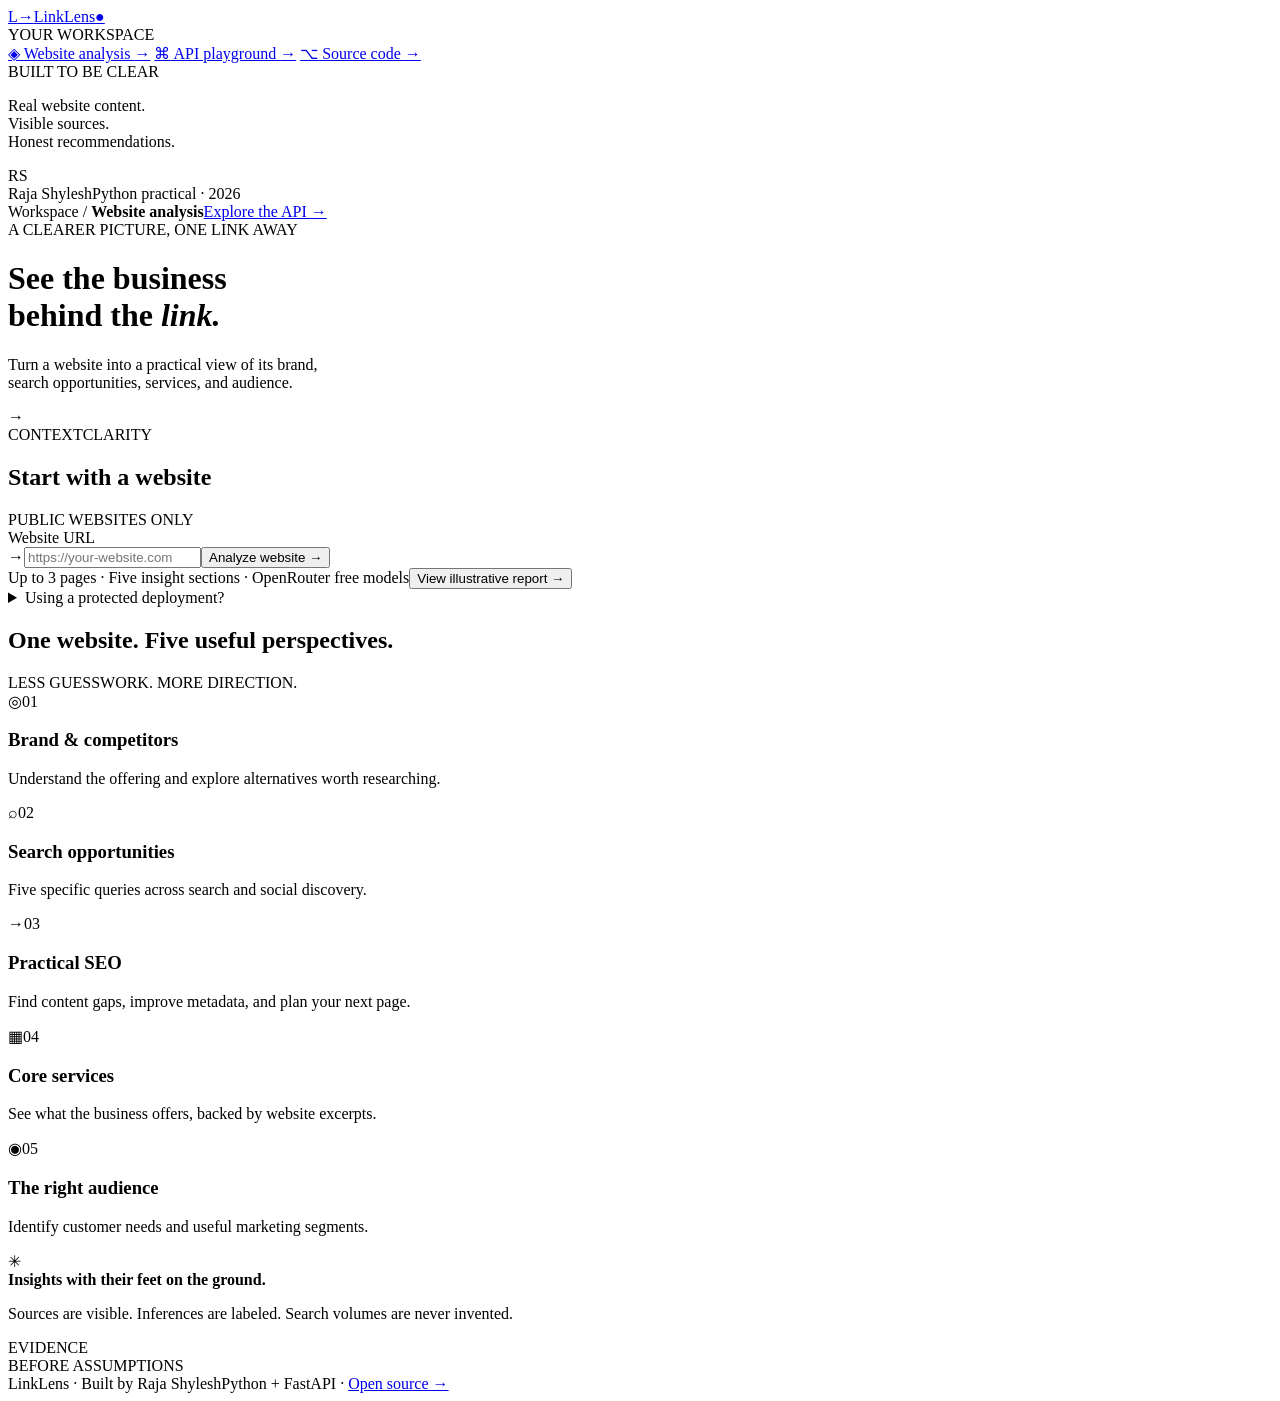
==== app/static/index.html @ 1f819ddd "Build evidence-led website analysis API with OpenRouter free models and reviewer interface" ====
<!doctype html>
<html lang="en">
<head>
  <meta charset="utf-8"><meta name="viewport" content="width=device-width,initial-scale=1">
  <meta name="description" content="Evidence-led website analysis. Understand a brand, its search opportunities and its audience.">
  <title>LinkLens — See the business behind the link</title>
  <link rel="icon" href="data:image/svg+xml,%3Csvg xmlns='http://www.w3.org/2000/svg' viewBox='0 0 40 40'%3E%3Crect width='40' height='40' rx='12' fill='%231d453e'/%3E%3Cpath d='M11 11v18h18v-5H16V11z' fill='%23e3f3a0'/%3E%3C/svg%3E">
  <link rel="stylesheet" href="/static/style.css"><script defer src="/static/app.js"></script>
</head>
<body>
  <aside class="sidebar">
    <a class="brand" href="/" aria-label="LinkLens home"><span class="brand-mark">L<span>→</span></span>LinkLens<span class="brand-dot">●</span></a>
    <div class="workspace-label">YOUR WORKSPACE</div>
    <a class="nav-item active" href="#analyze"><span>◈</span> Website analysis <span class="nav-arrow">→</span></a>
    <a class="nav-item" href="/docs" target="_blank" rel="noopener"><span>⌘</span> API playground <span class="nav-arrow">→</span></a>
    <a class="nav-item" href="https://github.com/RajaShylesh112/dxora-link-analysis" target="_blank" rel="noopener"><span>⌥</span> Source code <span class="nav-arrow">→</span></a>
    <div class="sidebar-bottom"><div class="tiny-label">BUILT TO BE CLEAR</div><p>Real website content.<br>Visible sources.<br>Honest recommendations.</p><div class="author"><span class="avatar">RS</span><div>Raja Shylesh<span>Python practical · 2026</span></div></div></div>
  </aside>
  <main id="analyze">
    <header class="topbar"><span>Workspace <span class="slash">/</span> <strong>Website analysis</strong></span><a href="/docs">Explore the API <span>→</span></a></header>
    <div class="page">
      <div class="intro"><div><div class="eyebrow"><span></span> A CLEARER PICTURE, ONE LINK AWAY</div><h1>See the business<br>behind the <em>link.</em></h1><p class="lede">Turn a website into a practical view of its brand,<br class="desktop-break"> search opportunities, services, and audience.</p></div><div class="lens-art" aria-hidden="true"><div class="art-orbit orbit-one"></div><div class="art-orbit orbit-two"></div><div class="art-square square-one"></div><div class="art-square square-two"></div><div class="art-center">→</div><span class="art-note note-one">CONTEXT</span><span class="art-note note-two">CLARITY</span></div></div>
      <section class="input-card" aria-labelledby="input-title">
        <div class="input-heading"><h2 id="input-title">Start with a website</h2><span class="small-tag">PUBLIC WEBSITES ONLY</span></div>
        <form id="analysis-form"><label class="sr-only" for="website-url">Website URL</label><div class="url-input"><span aria-hidden="true">→</span><input id="website-url" type="url" required placeholder="https://your-website.com" autocomplete="url" maxlength="2048"><button id="analyze-button" type="submit">Analyze website <span>→</span></button></div><div class="form-bottom"><span>Up to 3 pages · Five insight sections · OpenRouter free models</span><button id="sample-button" type="button">View illustrative report <span>→</span></button></div><details class="auth-setting"><summary>Using a protected deployment?</summary><label for="api-key">Deployment API key <small>(optional; kept only in this browser tab)</small></label><input id="api-key" type="password" autocomplete="off" placeholder="X-API-Key"></details></form>
      </section>
      <div id="status" class="status" role="status" aria-live="polite" hidden></div>
      <div id="error" class="error" role="alert" hidden></div>
      <section id="empty-state" aria-label="What your report includes"><div class="section-heading"><h2>One website. Five useful perspectives.</h2><span>LESS GUESSWORK. MORE DIRECTION.</span></div><div class="perspectives"><article><span class="perspective-icon">◎</span><span class="step-number">01</span><h3>Brand & competitors</h3><p>Understand the offering and explore alternatives worth researching.</p></article><article><span class="perspective-icon">⌕</span><span class="step-number">02</span><h3>Search opportunities</h3><p>Five specific queries across search and social discovery.</p></article><article><span class="perspective-icon">→</span><span class="step-number">03</span><h3>Practical SEO</h3><p>Find content gaps, improve metadata, and plan your next page.</p></article><article><span class="perspective-icon">▦</span><span class="step-number">04</span><h3>Core services</h3><p>See what the business offers, backed by website excerpts.</p></article><article><span class="perspective-icon">◉</span><span class="step-number">05</span><h3>The right audience</h3><p>Identify customer needs and useful marketing segments.</p></article></div><div class="principle-strip"><span class="principle-symbol">✳</span><div><strong>Insights with their feet on the ground.</strong><p>Sources are visible. Inferences are labeled. Search volumes are never invented.</p></div><span class="principle-stamp">EVIDENCE<br>BEFORE ASSUMPTIONS</span></div></section>
      <section id="report" hidden aria-label="Website analysis report"><div id="sample-banner" class="sample-banner" hidden>ILLUSTRATIVE REPORT · A handcrafted test fixture, not a live model response. Analyze a URL above for live results.</div><div class="report-heading"><div><div class="eyebrow">WEBSITE INTELLIGENCE</div><h2 id="report-name"></h2><p id="report-summary"></p></div><button id="download-button" class="secondary-button">Download JSON ↓</button></div><div id="report-metadata" class="report-metadata"></div><div class="tabs" role="tablist" aria-label="Report sections"><button id="tab-brand" role="tab" aria-selected="true" aria-controls="panel-brand" data-panel="brand">01 Brand & competitors</button><button id="tab-search" role="tab" aria-selected="false" aria-controls="panel-search" data-panel="search" tabindex="-1">02 Search</button><button id="tab-seo" role="tab" aria-selected="false" aria-controls="panel-seo" data-panel="seo" tabindex="-1">03 SEO</button><button id="tab-services" role="tab" aria-selected="false" aria-controls="panel-services" data-panel="services" tabindex="-1">04 Services</button><button id="tab-audience" role="tab" aria-selected="false" aria-controls="panel-audience" data-panel="audience" tabindex="-1">05 Audience</button></div><div id="panel-brand" role="tabpanel" aria-labelledby="tab-brand" tabindex="0"></div><div id="panel-search" role="tabpanel" aria-labelledby="tab-search" tabindex="0" hidden></div><div id="panel-seo" role="tabpanel" aria-labelledby="tab-seo" tabindex="0" hidden></div><div id="panel-services" role="tabpanel" aria-labelledby="tab-services" tabindex="0" hidden></div><div id="panel-audience" role="tabpanel" aria-labelledby="tab-audience" tabindex="0" hidden></div><details class="source-details"><summary><span>◫</span> Source excerpts & analysis notes <span id="source-count"></span></summary><div id="sources"></div></details></section>
      <footer><span>LinkLens <span class="footer-dot">·</span> Built by Raja Shylesh</span><span>Python + FastAPI <span class="footer-dot">·</span> <a href="https://github.com/RajaShylesh112/dxora-link-analysis">Open source →</a></span></footer>
    </div>
  </main>
</body>
</html>
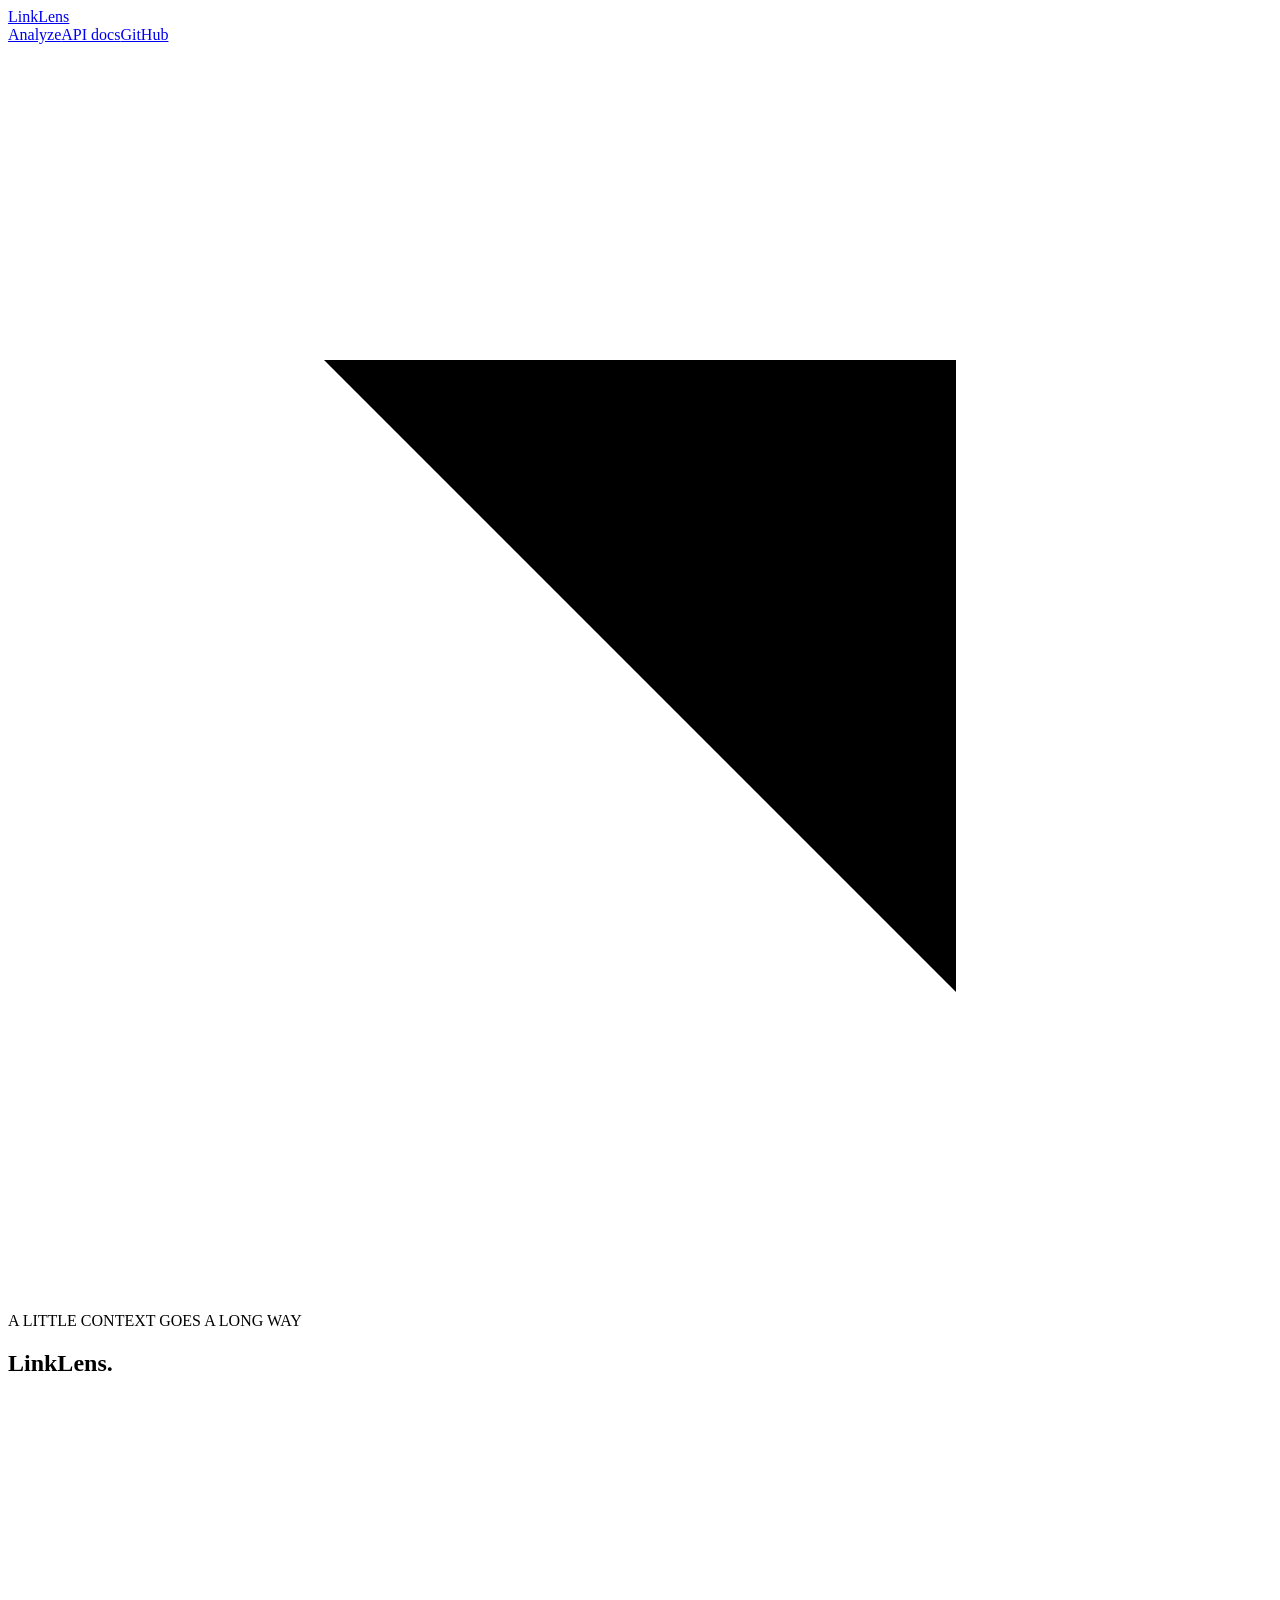
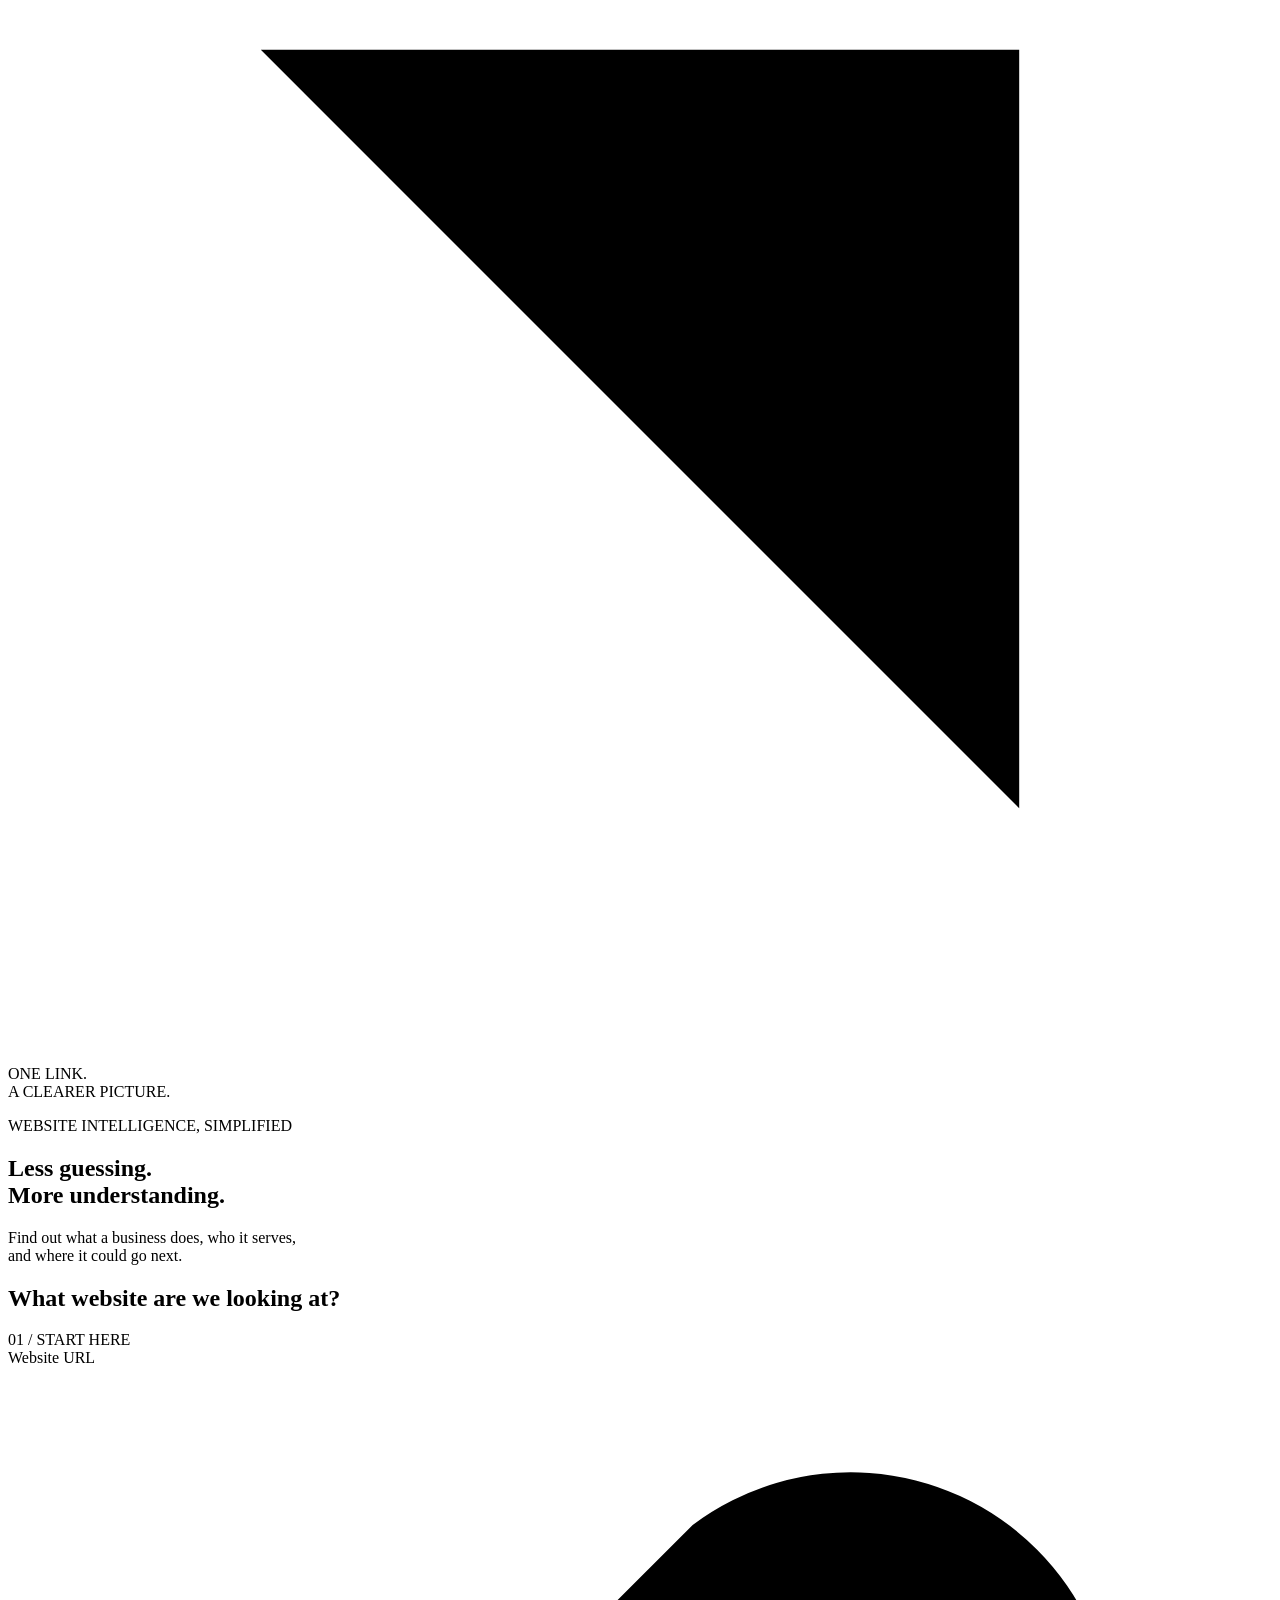
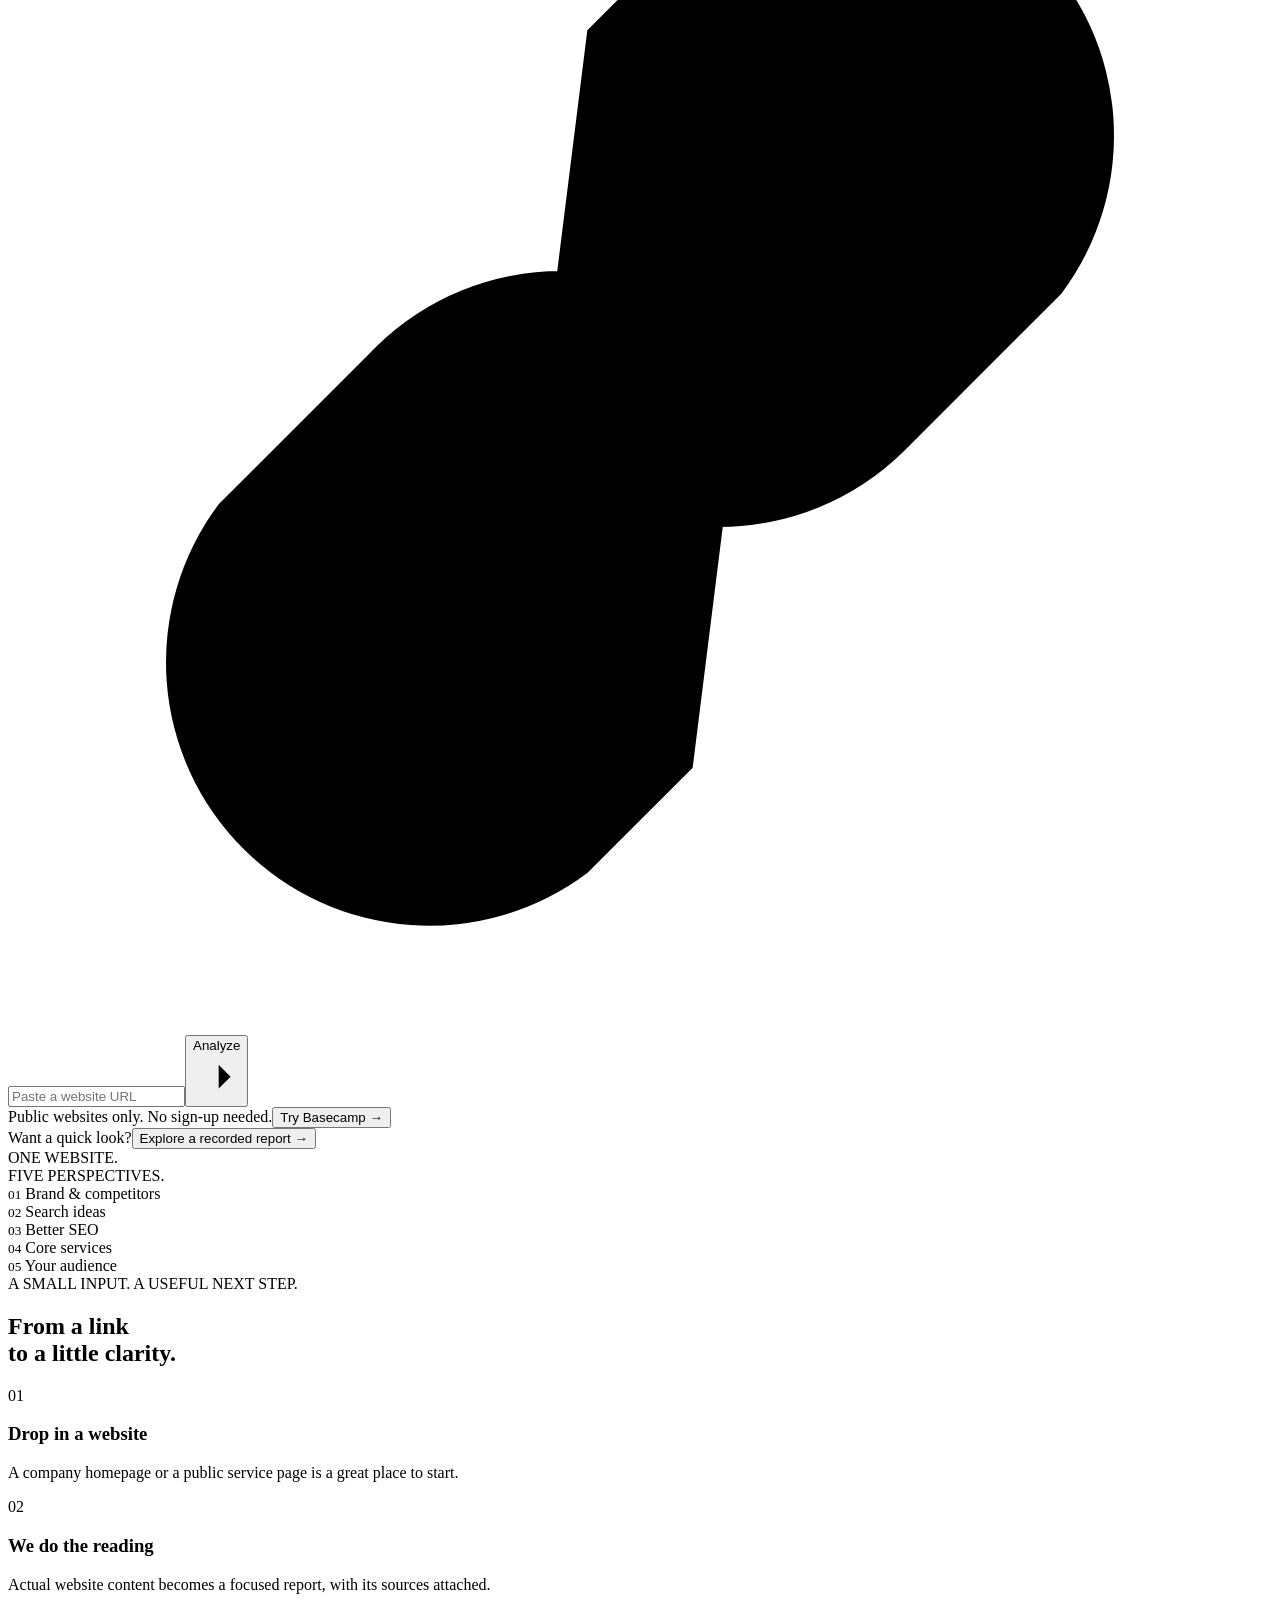
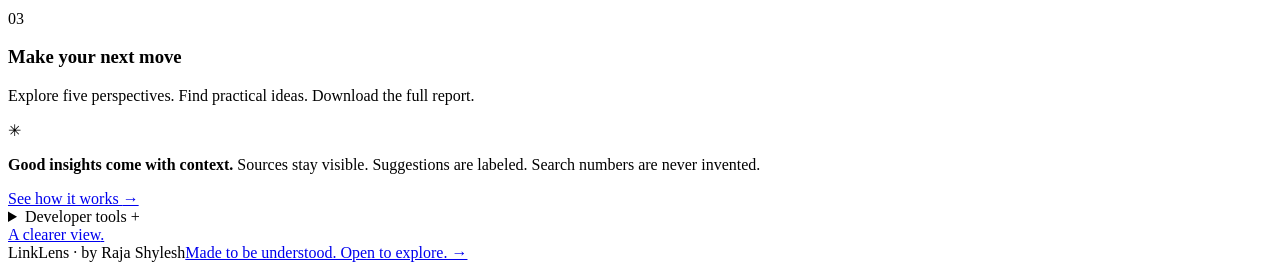
==== commit 79106231: "Redesign LinkLens with Glinto-inspired typography, simpler analysis flow and recorded real results" ====
--- a/app/static/index.html
+++ b/app/static/index.html
@@ -2,34 +2,22 @@
 <html lang="en">
 <head>
   <meta charset="utf-8"><meta name="viewport" content="width=device-width,initial-scale=1">
-  <meta name="description" content="Evidence-led website analysis. Understand a brand, its search opportunities and its audience.">
-  <title>LinkLens — See the business behind the link</title>
-  <link rel="icon" href="data:image/svg+xml,%3Csvg xmlns='http://www.w3.org/2000/svg' viewBox='0 0 40 40'%3E%3Crect width='40' height='40' rx='12' fill='%231d453e'/%3E%3Cpath d='M11 11v18h18v-5H16V11z' fill='%23e3f3a0'/%3E%3C/svg%3E">
+  <meta name="description" content="Understand any public website. Clear insights into its brand, search opportunities, services and audience, with sources you can inspect.">
+  <title>LinkLens — A clearer view of any website</title>
+  <link rel="icon" href="data:image/svg+xml,%3Csvg xmlns='http://www.w3.org/2000/svg' viewBox='0 0 40 40'%3E%3Crect width='40' height='40' rx='20' fill='%23e7fbc3'/%3E%3Cpath d='M13 11v18h16v-4H17V11z' fill='%230f131f'/%3E%3C/svg%3E">
+  <link rel="preload" href="/static/fonts/dm-sans.woff2" as="font" type="font/woff2" crossorigin>
   <link rel="stylesheet" href="/static/style.css"><script defer src="/static/app.js"></script>
 </head>
 <body>
-  <aside class="sidebar">
-    <a class="brand" href="/" aria-label="LinkLens home"><span class="brand-mark">L<span>→</span></span>LinkLens<span class="brand-dot">●</span></a>
-    <div class="workspace-label">YOUR WORKSPACE</div>
-    <a class="nav-item active" href="#analyze"><span>◈</span> Website analysis <span class="nav-arrow">→</span></a>
-    <a class="nav-item" href="/docs" target="_blank" rel="noopener"><span>⌘</span> API playground <span class="nav-arrow">→</span></a>
-    <a class="nav-item" href="https://github.com/RajaShylesh112/dxora-link-analysis" target="_blank" rel="noopener"><span>⌥</span> Source code <span class="nav-arrow">→</span></a>
-    <div class="sidebar-bottom"><div class="tiny-label">BUILT TO BE CLEAR</div><p>Real website content.<br>Visible sources.<br>Honest recommendations.</p><div class="author"><span class="avatar">RS</span><div>Raja Shylesh<span>Python practical · 2026</span></div></div></div>
-  </aside>
+  <header class="site-header"><a class="small-brand" href="/" aria-label="LinkLens home"><span class="brand-dot"></span> LinkLens</a><nav aria-label="Main navigation"><a href="#analysis-form">Analyze</a><a href="/docs" target="_blank" rel="noopener">API docs</a><a href="https://github.com/RajaShylesh112/dxora-link-analysis" target="_blank" rel="noopener">GitHub <svg viewBox="0 0 24 24" aria-hidden="true"><path d="M6 18 18 6M6 6h12v12"/></svg></a></nav><span class="header-note">A LITTLE CONTEXT GOES A LONG WAY</span></header>
   <main id="analyze">
-    <header class="topbar"><span>Workspace <span class="slash">/</span> <strong>Website analysis</strong></span><a href="/docs">Explore the API <span>→</span></a></header>
-    <div class="page">
-      <div class="intro"><div><div class="eyebrow"><span></span> A CLEARER PICTURE, ONE LINK AWAY</div><h1>See the business<br>behind the <em>link.</em></h1><p class="lede">Turn a website into a practical view of its brand,<br class="desktop-break"> search opportunities, services, and audience.</p></div><div class="lens-art" aria-hidden="true"><div class="art-orbit orbit-one"></div><div class="art-orbit orbit-two"></div><div class="art-square square-one"></div><div class="art-square square-two"></div><div class="art-center">→</div><span class="art-note note-one">CONTEXT</span><span class="art-note note-two">CLARITY</span></div></div>
-      <section class="input-card" aria-labelledby="input-title">
-        <div class="input-heading"><h2 id="input-title">Start with a website</h2><span class="small-tag">PUBLIC WEBSITES ONLY</span></div>
-        <form id="analysis-form"><label class="sr-only" for="website-url">Website URL</label><div class="url-input"><span aria-hidden="true">→</span><input id="website-url" type="url" required placeholder="https://your-website.com" autocomplete="url" maxlength="2048"><button id="analyze-button" type="submit">Analyze website <span>→</span></button></div><div class="form-bottom"><span>Up to 3 pages · Five insight sections · OpenRouter free models</span><button id="sample-button" type="button">View illustrative report <span>→</span></button></div><details class="auth-setting"><summary>Using a protected deployment?</summary><label for="api-key">Deployment API key <small>(optional; kept only in this browser tab)</small></label><input id="api-key" type="password" autocomplete="off" placeholder="X-API-Key"></details></form>
-      </section>
-      <div id="status" class="status" role="status" aria-live="polite" hidden></div>
-      <div id="error" class="error" role="alert" hidden></div>
-      <section id="empty-state" aria-label="What your report includes"><div class="section-heading"><h2>One website. Five useful perspectives.</h2><span>LESS GUESSWORK. MORE DIRECTION.</span></div><div class="perspectives"><article><span class="perspective-icon">◎</span><span class="step-number">01</span><h3>Brand & competitors</h3><p>Understand the offering and explore alternatives worth researching.</p></article><article><span class="perspective-icon">⌕</span><span class="step-number">02</span><h3>Search opportunities</h3><p>Five specific queries across search and social discovery.</p></article><article><span class="perspective-icon">→</span><span class="step-number">03</span><h3>Practical SEO</h3><p>Find content gaps, improve metadata, and plan your next page.</p></article><article><span class="perspective-icon">▦</span><span class="step-number">04</span><h3>Core services</h3><p>See what the business offers, backed by website excerpts.</p></article><article><span class="perspective-icon">◉</span><span class="step-number">05</span><h3>The right audience</h3><p>Identify customer needs and useful marketing segments.</p></article></div><div class="principle-strip"><span class="principle-symbol">✳</span><div><strong>Insights with their feet on the ground.</strong><p>Sources are visible. Inferences are labeled. Search volumes are never invented.</p></div><span class="principle-stamp">EVIDENCE<br>BEFORE ASSUMPTIONS</span></div></section>
-      <section id="report" hidden aria-label="Website analysis report"><div id="sample-banner" class="sample-banner" hidden>ILLUSTRATIVE REPORT · A handcrafted test fixture, not a live model response. Analyze a URL above for live results.</div><div class="report-heading"><div><div class="eyebrow">WEBSITE INTELLIGENCE</div><h2 id="report-name"></h2><p id="report-summary"></p></div><button id="download-button" class="secondary-button">Download JSON ↓</button></div><div id="report-metadata" class="report-metadata"></div><div class="tabs" role="tablist" aria-label="Report sections"><button id="tab-brand" role="tab" aria-selected="true" aria-controls="panel-brand" data-panel="brand">01 Brand & competitors</button><button id="tab-search" role="tab" aria-selected="false" aria-controls="panel-search" data-panel="search" tabindex="-1">02 Search</button><button id="tab-seo" role="tab" aria-selected="false" aria-controls="panel-seo" data-panel="seo" tabindex="-1">03 SEO</button><button id="tab-services" role="tab" aria-selected="false" aria-controls="panel-services" data-panel="services" tabindex="-1">04 Services</button><button id="tab-audience" role="tab" aria-selected="false" aria-controls="panel-audience" data-panel="audience" tabindex="-1">05 Audience</button></div><div id="panel-brand" role="tabpanel" aria-labelledby="tab-brand" tabindex="0"></div><div id="panel-search" role="tabpanel" aria-labelledby="tab-search" tabindex="0" hidden></div><div id="panel-seo" role="tabpanel" aria-labelledby="tab-seo" tabindex="0" hidden></div><div id="panel-services" role="tabpanel" aria-labelledby="tab-services" tabindex="0" hidden></div><div id="panel-audience" role="tabpanel" aria-labelledby="tab-audience" tabindex="0" hidden></div><details class="source-details"><summary><span>◫</span> Source excerpts & analysis notes <span id="source-count"></span></summary><div id="sources"></div></details></section>
-      <footer><span>LinkLens <span class="footer-dot">·</span> Built by Raja Shylesh</span><span>Python + FastAPI <span class="footer-dot">·</span> <a href="https://github.com/RajaShylesh112/dxora-link-analysis">Open source →</a></span></footer>
-    </div>
+    <section class="hero" aria-labelledby="page-title"><div class="wordmark-row"><h1 id="page-title">LinkLens<span class="wordmark-period">.</span></h1><div class="hero-orbit" aria-hidden="true"><div class="orbit-circle circle-a"></div><div class="orbit-circle circle-b"></div><svg viewBox="0 0 100 100"><path d="M20 80 80 20M20 20h60v60"/></svg><span>ONE LINK.<br>A CLEARER PICTURE.</span></div></div><div class="hero-bottom"><div class="hero-copy"><p class="overline">WEBSITE INTELLIGENCE, SIMPLIFIED</p><h2>Less guessing.<br>More understanding.</h2><p>Find out what a business does, who it serves,<br class="desktop-break"> and where it could go next.</p></div><section class="analyze-box" aria-labelledby="input-title"><div class="input-heading"><h2 id="input-title">What website are we looking at?</h2><span>01 / START HERE</span></div><form id="analysis-form"><label class="sr-only" for="website-url">Website URL</label><div class="url-input"><span class="input-link" aria-hidden="true"><svg viewBox="0 0 24 24"><path d="M10 13a5 5 0 0 0 7 0l3-3a5 5 0 0 0-7-7l-2 2M14 11a5 5 0 0 0-7 0l-3 3a5 5 0 0 0 7 7l2-2"/></svg></span><input id="website-url" type="text" inputmode="url" required placeholder="Paste a website URL" autocomplete="url" maxlength="2048" spellcheck="false"><button id="analyze-button" type="submit"><span id="analyze-label">Analyze</span><svg viewBox="0 0 24 24" aria-hidden="true"><path d="M5 12h14m-6-6 6 6-6 6"/></svg></button></div><div class="form-help"><span>Public websites only. No sign-up needed.</span><button id="try-button" type="button">Try Basecamp <span>→</span></button></div></form><div class="recorded-link"><span class="live-dot"></span><span>Want a quick look?</span><button id="recorded-button" type="button">Explore a recorded report <span>→</span></button></div></section></div></section>
+    <div id="status" class="status" role="status" aria-live="polite" hidden><span class="spinner" aria-hidden="true"></span><div><strong id="status-message">Preparing your report…</strong><p>We’re reading the website and connecting the dots. This can take a minute.</p></div><button id="cancel-button" type="button">Cancel</button></div>
+    <div id="error" class="error" role="alert" hidden></div>
+    <section id="empty-state" aria-label="How LinkLens works"><div class="insight-band"><span>ONE WEBSITE.<br>FIVE PERSPECTIVES.</span><div><small>01</small> Brand & competitors</div><div><small>02</small> Search ideas</div><div><small>03</small> Better SEO</div><div><small>04</small> Core services</div><div><small>05</small> Your audience</div></div><section class="how-section" id="how-it-works"><div class="how-heading"><span class="overline">A SMALL INPUT. A USEFUL NEXT STEP.</span><h2>From a link<br>to a little clarity.</h2></div><div class="how-steps"><article><span>01</span><div><h3>Drop in a website</h3><p>A company homepage or a public service page is a great place to start.</p></div></article><article><span>02</span><div><h3>We do the reading</h3><p>Actual website content becomes a focused report, with its sources attached.</p></div></article><article><span>03</span><div><h3>Make your next move</h3><p>Explore five perspectives. Find practical ideas. Download the full report.</p></div></article></div></section><div class="honesty-note"><span class="note-star" aria-hidden="true">✳</span><p><strong>Good insights come with context.</strong> Sources stay visible. Suggestions are labeled. Search numbers are never invented.</p><a href="/docs">See how it works <span>→</span></a></div></section>
+    <section id="report" hidden aria-label="Website analysis report"><div id="sample-banner" class="sample-banner" hidden></div><div class="report-heading"><div><p class="overline">YOUR WEBSITE, IN FOCUS</p><h2 id="report-name"></h2><p id="report-summary"></p></div><button id="download-button" class="secondary-button">Download report <span>↓</span></button></div><div id="report-metadata" class="report-metadata"></div><div class="tabs" role="tablist" aria-label="Report sections"><button id="tab-brand" role="tab" aria-selected="true" aria-controls="panel-brand" data-panel="brand">Overview</button><button id="tab-search" role="tab" aria-selected="false" aria-controls="panel-search" data-panel="search" tabindex="-1">Search ideas</button><button id="tab-seo" role="tab" aria-selected="false" aria-controls="panel-seo" data-panel="seo" tabindex="-1">SEO</button><button id="tab-services" role="tab" aria-selected="false" aria-controls="panel-services" data-panel="services" tabindex="-1">Services</button><button id="tab-audience" role="tab" aria-selected="false" aria-controls="panel-audience" data-panel="audience" tabindex="-1">Audience</button></div><div id="panel-brand" role="tabpanel" aria-labelledby="tab-brand" tabindex="0"></div><div id="panel-search" role="tabpanel" aria-labelledby="tab-search" tabindex="0" hidden></div><div id="panel-seo" role="tabpanel" aria-labelledby="tab-seo" tabindex="0" hidden></div><div id="panel-services" role="tabpanel" aria-labelledby="tab-services" tabindex="0" hidden></div><div id="panel-audience" role="tabpanel" aria-labelledby="tab-audience" tabindex="0" hidden></div><details class="source-details"><summary><span>+</span> Sources & how this report was made <span id="source-count"></span></summary><div id="sources"></div></details><button id="new-analysis-button" class="new-analysis" type="button">Analyze another website <span>↑</span></button></section>
+    <details id="developer-tools" class="developer-tools"><summary>Developer tools <span>+</span></summary><div class="developer-content"><p>Explore the <a href="/docs">API documentation</a> or <button id="sample-button" type="button">view an illustrative test report</button>. The test report uses fictional data, not a live analysis.</p><label for="api-key">Private deployment key <small>Optional X-API-Key, kept only in this browser tab.</small></label><input id="api-key" type="password" autocomplete="off" placeholder="Only needed for protected deployments"></div></details>
   </main>
+  <footer class="site-footer"><a class="footer-wordmark" href="/">A clearer view<span>.</span></a><div><span>LinkLens · by Raja Shylesh</span><a href="https://github.com/RajaShylesh112/dxora-link-analysis" target="_blank" rel="noopener">Made to be understood. Open to explore. →</a></div></footer>
 </body>
 </html>
